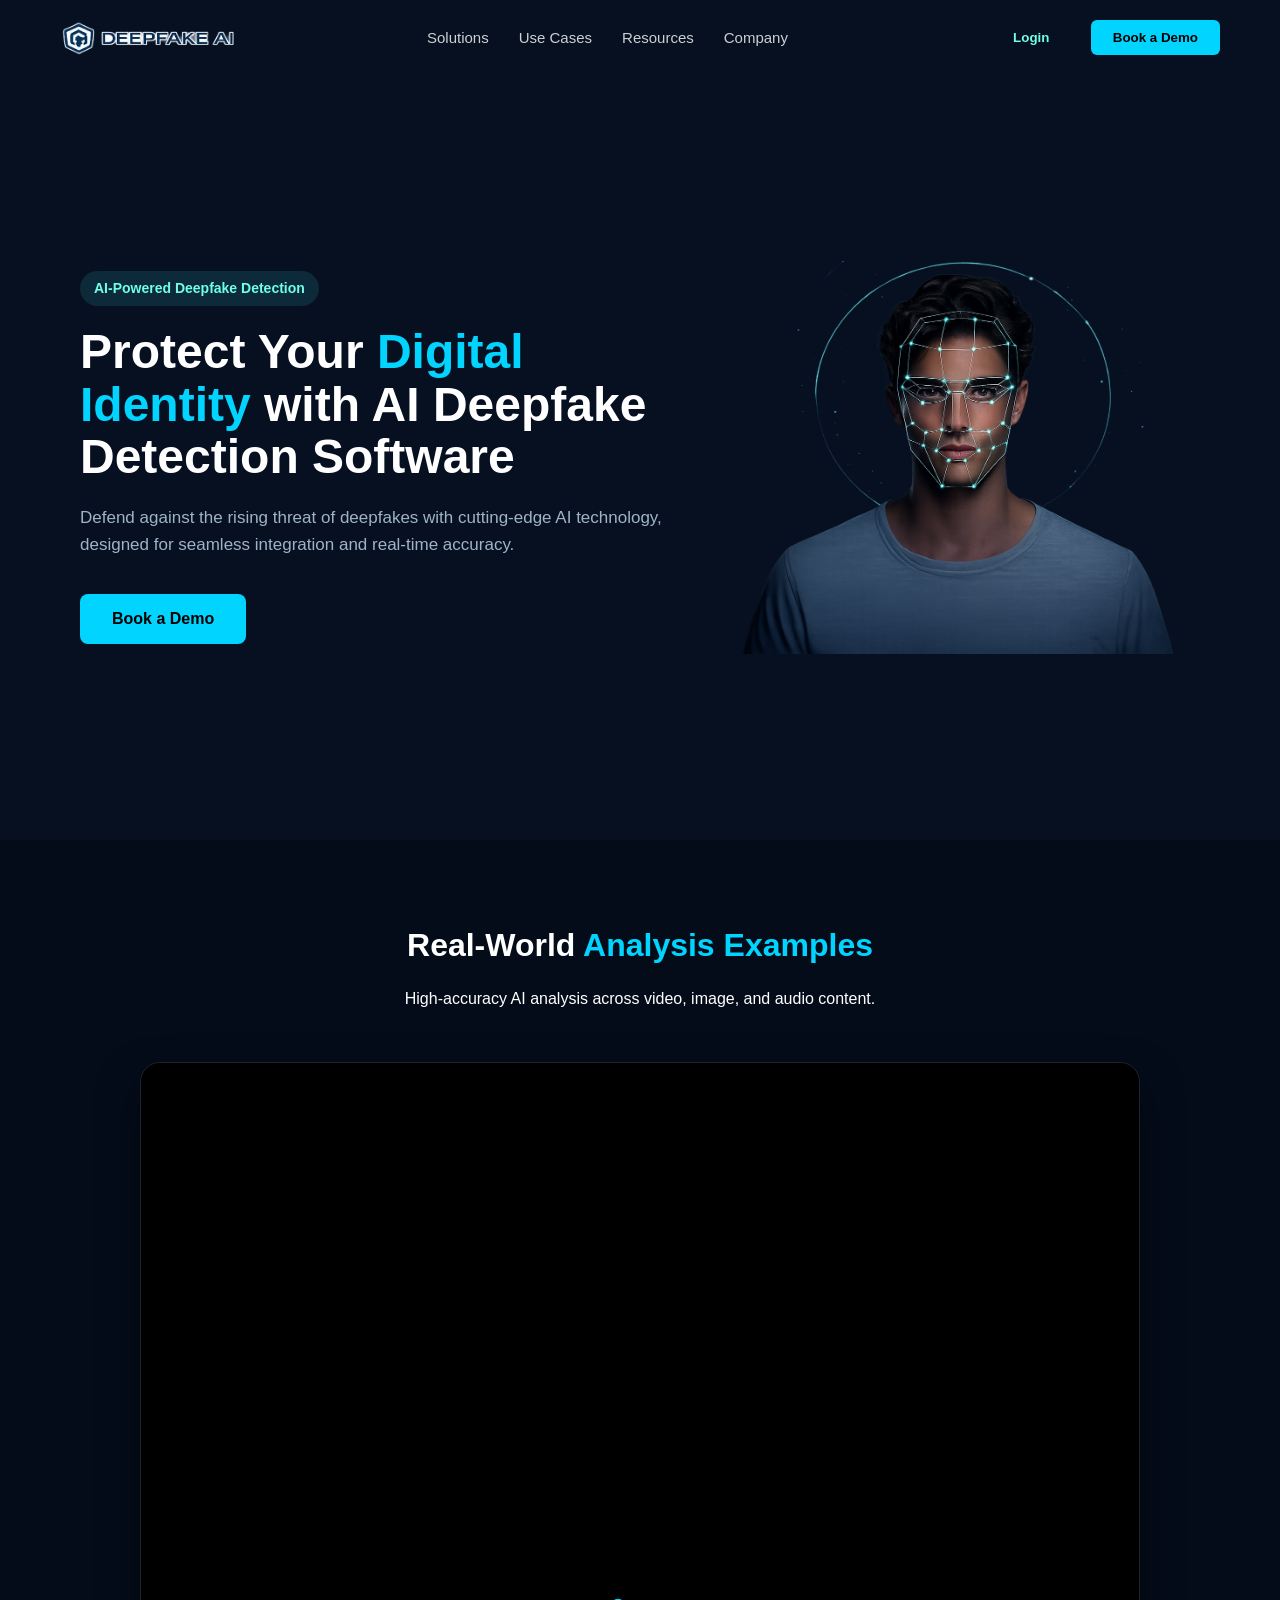
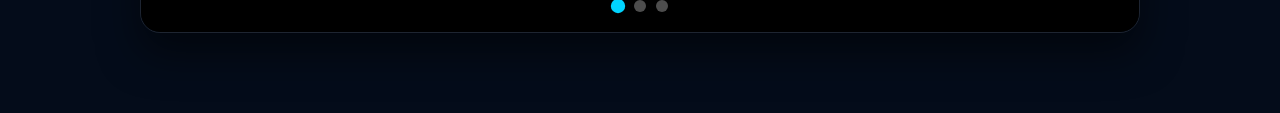
==== index.html @ 754be3c1 "Initial commit: Deepfake AI Detection Platform" ====
<!DOCTYPE html>
<html lang="en">

<head>
    <meta charset="UTF-8">
    <meta name="viewport" content="width=device-width, initial-scale=1.0">
    <title>AI Deepfake Detection</title>
    <style>
        * {
            margin: 0;
            padding: 0;
            box-sizing: border-box;
            font-family: Arial, sans-serif;
        }

        body {
            background: #071021;
            color: #fff;
            line-height: 1.6;
        }

        .navbar {
            display: flex;
            justify-content: space-between;
            align-items: center;
            padding: 20px 60px;
        }

        .logo {
            display: flex;
            align-items: center;
            gap: 10px;
            font-size: 22px;
            font-weight: bold;
            color: #6fffe9;
        }

        .logo img {
            height: 35px;
            cursor: pointer;
        }

        .nav-links {
            list-style: none;
            display: flex;
            gap: 30px;
        }

        .nav-links li {
            cursor: pointer;
            opacity: 0.8;
            font-size: 15px;
        }

        .nav-actions button {
            margin-left: 15px;
            padding: 10px 22px;
            border-radius: 6px;
            border: none;
            cursor: pointer;
            font-weight: bold;
        }

        .login-btn {
            background: transparent;
            border: 1px solid #6fffe9;
            color: #6fffe9;
        }

        .demo-btn {
            background: #00d4ff;
            color: #000;
        }

        .hero {
            display: flex;
            align-items: center;
            justify-content: space-between;
            padding: 60px 80px;
            min-height: 85vh;
            gap: 40px;
        }

        .hero-text {
            max-width: 600px;
        }

        .tag {
            background: #0d2a3a;
            color: #6fffe9;
            padding: 6px 14px;
            border-radius: 20px;
            display: inline-block;
            margin-bottom: 20px;
            font-size: 14px;
            font-weight: bold;
        }

        .hero-text h1 {
            font-size: 48px;
            line-height: 1.1;
            margin-bottom: 20px;
        }

        .hero-text h1 span {
            color: #00d4ff;
        }

        .hero-text p {
            color: #9fb3c8;
            margin-bottom: 35px;
            font-size: 17px;
        }

        .cta-btn {
            padding: 16px 32px;
            background: #00d4ff;
            border: none;
            border-radius: 8px;
            font-size: 16px;
            font-weight: bold;
            cursor: pointer;
        }

        .hero-image {
            flex: 1;
            display: flex;
            justify-content: flex-end;
        }

        .hero-image img {
            width: 100%;
            max-width: 700px;
            border-radius: 12px;
        }

        /* Video Carousel Section */
        .video-scroll {
            padding: 80px 0;
            background: #040c1a;
        }

        .section-header {
            text-align: center;
            margin-bottom: 50px;
        }

        .section-header h2 {
            font-size: 32px;
            margin-bottom: 15px;
        }

        .section-header h2 span {
            color: #00d4ff;
        }

        .carousel-container {
            max-width: 1000px;
            margin: 0 auto;
            position: relative;
            border-radius: 20px;
            overflow: hidden;
            border: 1px solid rgba(255, 255, 255, 0.1);
            box-shadow: 0 20px 40px rgba(0, 0, 0, 0.5);
        }

        .carousel-slide {
            display: none;
            width: 100%;
            aspect-ratio: 16/9;
            background: #000;
        }

        .carousel-slide.active {
            display: block;
        }

        .carousel-slide video {
            width: 100%;
            height: 100%;
            object-fit: cover;
        }

        .carousel-controls {
            position: absolute;
            bottom: 20px;
            left: 50%;
            transform: translateX(-50%);
            display: flex;
            gap: 10px;
        }

        .dot {
            width: 12px;
            height: 12px;
            background: rgba(255, 255, 255, 0.3);
            border-radius: 50%;
            cursor: pointer;
            transition: 0.3s;
        }

        .dot.active {
            background: #00d4ff;
            transform: scale(1.2);
        }

        @media(max-width: 1024px) {
            .hero {
                flex-direction: column;
                text-align: center;
                padding: 40px 20px;
            }

            .hero-image {
                justify-content: center;
                margin-top: 30px;
            }

            .nav-links {
                display: none;
            }
        }
    </style>
</head>

<body>
    <nav class="navbar">
        <div class="logo">
            <img src="images/logo.png" alt="Deepfake AI" onclick="window.location.href='index.html'">
        </div>
        <ul class="nav-links">
            <li>Solutions</li>
            <li>Use Cases</li>
            <li>Resources</li>
            <li>Company</li>
        </ul>
        <div class="nav-actions">
            <button class="login-btn" onclick="window.location.href='login.html'">Login</button>
            <button class="demo-btn">Book a Demo</button>
        </div>
    </nav>

    <section class="hero">
        <div class="hero-text">
            <div class="tag">AI-Powered Deepfake Detection</div>
            <h1>Protect Your <span>Digital Identity</span> with AI Deepfake Detection Software</h1>
            <p>Defend against the rising threat of deepfakes with cutting-edge AI technology, designed for seamless
                integration and real-time accuracy.</p>
            <button class="cta-btn">Book a Demo</button>
        </div>
        <div class="hero-image">
            <img src="images/img1.png" alt="Deepfake Detection">
        </div>
    </section>

    <section class="video-scroll">
        <div class="section-header">
            <h2>Real-World <span>Analysis Examples</span></h2>
            <p>High-accuracy AI analysis across video, image, and audio content.</p>
        </div>

        <div class="carousel-container">
            <div class="carousel-slide active" id="slide1">
                <video loop muted autoplay playsinline>
                    <source src="videos/deepfake-detection.webm" type="video/webm">
                </video>
            </div>
            <div class="carousel-slide" id="slide2">
                <video loop muted autoplay playsinline>
                    <source src="videos/ai-image-detection-video-new.webm" type="video/webm">
                </video>
            </div>
            <div class="carousel-slide" id="slide3">
                <video loop muted autoplay playsinline>
                    <source src="videos/trevor_sesli.webm" type="video/webm">
                </video>
            </div>

            <div class="carousel-controls">
                <div class="dot active" onclick="currentSlide(1)"></div>
                <div class="dot" onclick="currentSlide(2)"></div>
                <div class="dot" onclick="currentSlide(3)"></div>
            </div>
        </div>
    </section>

    <script>
        let slideIndex = 1;
        showSlides(slideIndex);

        function currentSlide(n) {
            showSlides(slideIndex = n);
        }

        function showSlides(n) {
            let slides = document.getElementsByClassName("carousel-slide");
            let dots = document.getElementsByClassName("dot");
            if (n > slides.length) { slideIndex = 1 }
            if (n < 1) { slideIndex = slides.length }
            for (let i = 0; i < slides.length; i++) {
                slides[i].classList.remove("active");
            }
            for (let i = 0; i < dots.length; i++) {
                dots[i].classList.remove("active");
            }
            slides[slideIndex - 1].classList.add("active");
            dots[slideIndex - 1].classList.add("active");
        }

        // Auto-advance slides every 5 seconds
        setInterval(() => {
            slideIndex++;
            showSlides(slideIndex);
        }, 5000);
    </script>
</body>

</html>
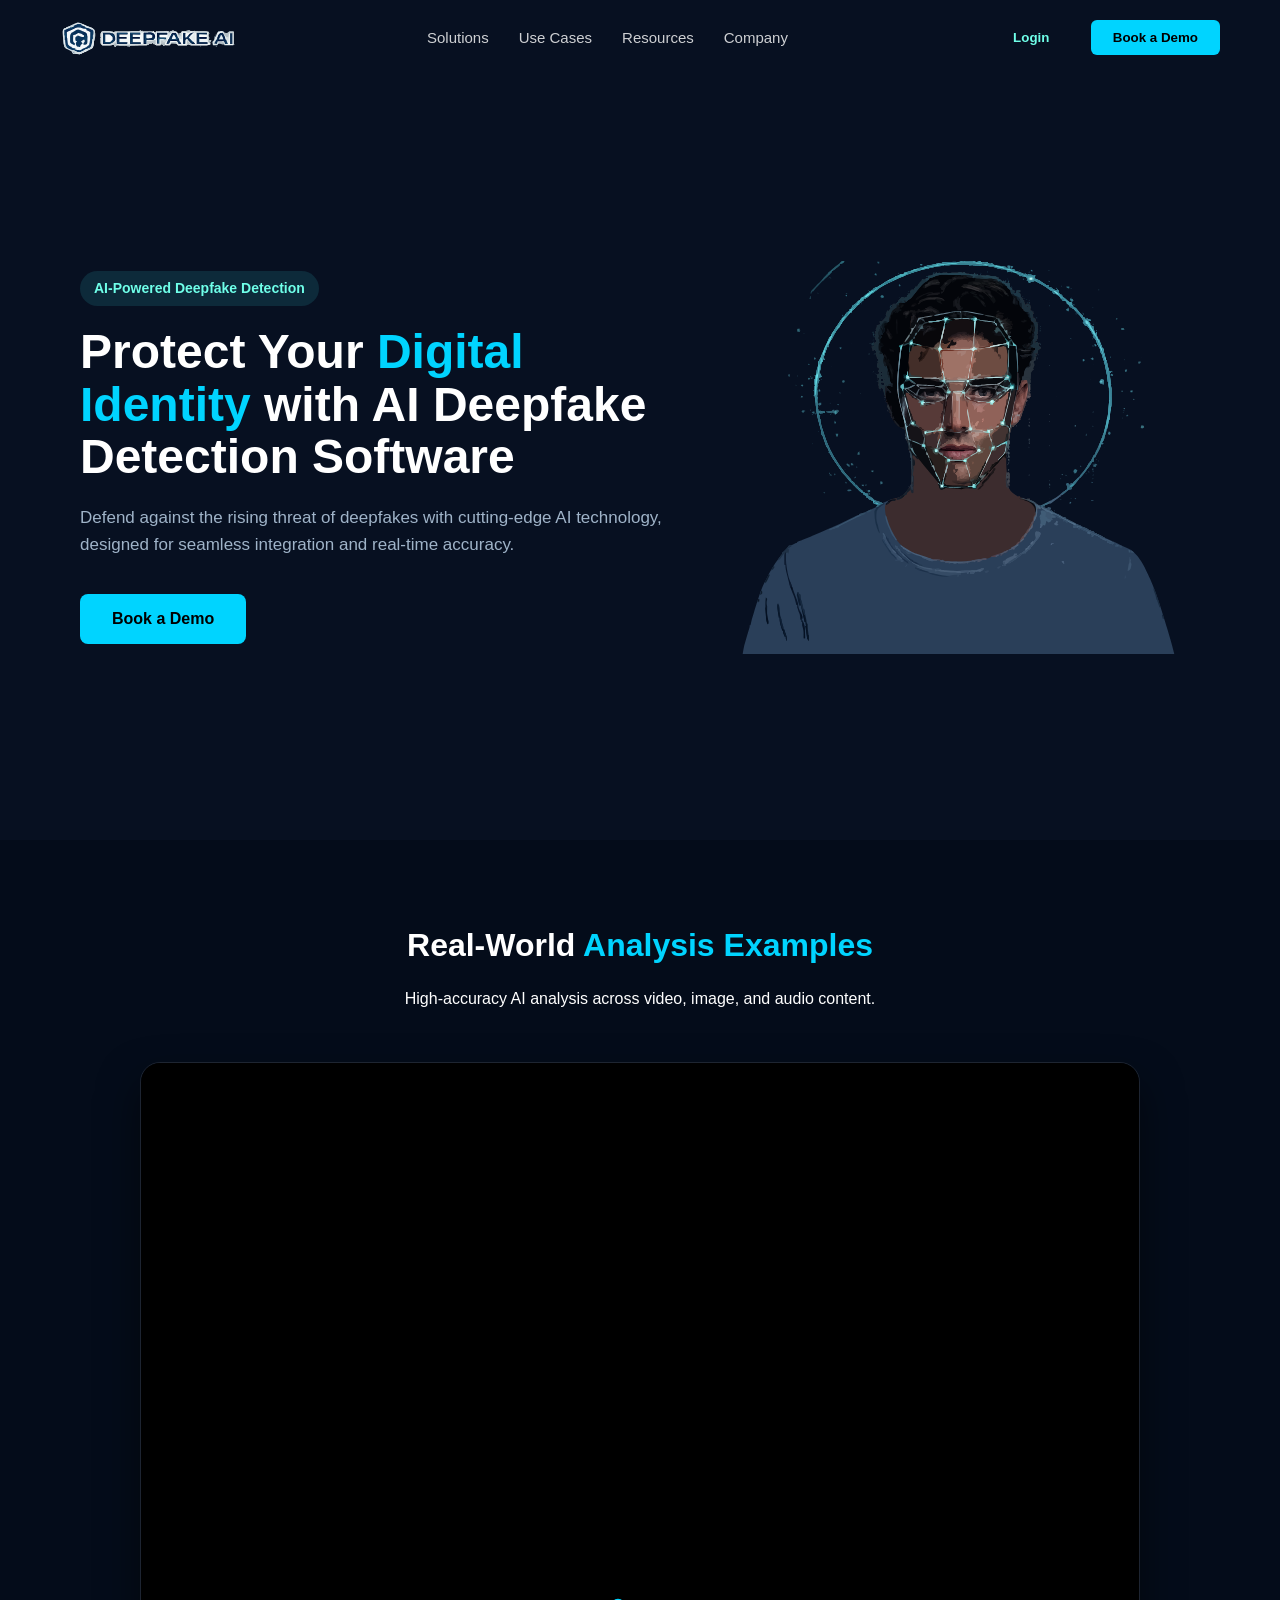
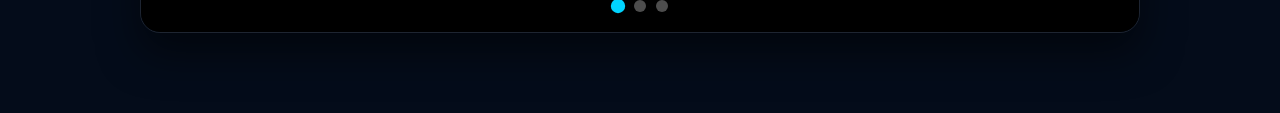
==== commit ea900305: "Update index.html" ====
--- a/index.html
+++ b/index.html
@@ -226,7 +226,7 @@
 <body>
     <nav class="navbar">
         <div class="logo">
-            <img src="images/logo.png" alt="Deepfake AI" onclick="window.location.href='index.html'">
+            <img src="images/logo.svg" alt="Deepfake AI" onclick="window.location.href='index.html'">
         </div>
         <ul class="nav-links">
             <li>Solutions</li>
@@ -249,7 +249,7 @@
             <button class="cta-btn">Book a Demo</button>
         </div>
         <div class="hero-image">
-            <img src="images/img1.png" alt="Deepfake Detection">
+            <img src="images/img1.svg" alt="Deepfake Detection">
         </div>
     </section>
 
@@ -315,4 +315,4 @@
     </script>
 </body>
 
-</html>+</html>
